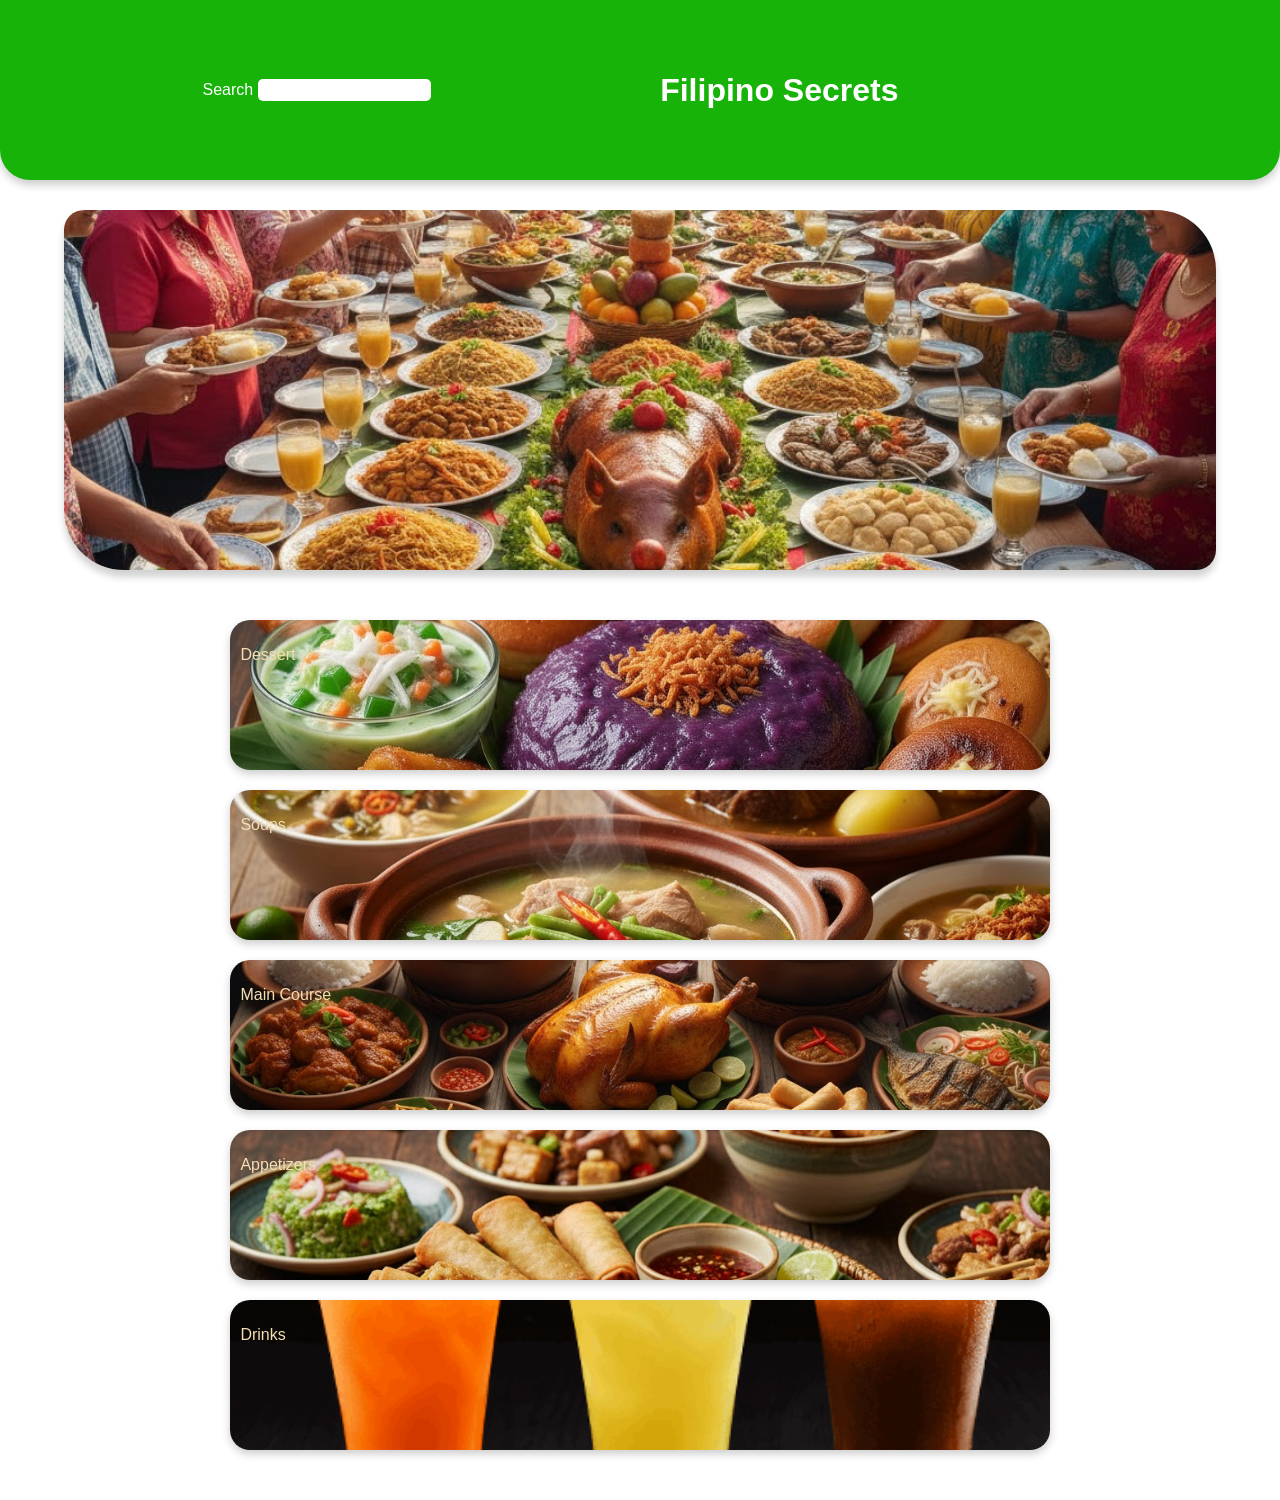
==== Index.html @ 4a8cf219 "added images" ====
<!DOCTYPE html>
<html lang="en">
<head>
    <meta charset="UTF-8">
    <meta name="viewport" content="width=device-width, initial-scale=1.0">
    <title>Homepage</title>
    <link rel="stylesheet" href="CSS/style.css">
</head>
<body>
    <div class="parent">
        <div class="title-section">
            <div class="header-inner-cont">
                <div class="search">
                    <label for="search">Search</label>
                    <input id="search" type="text">
                </div>
                <div class="title">
                    <div class="title-main-cont">
                        <h1>Filipino Secrets</h1>
                    </div>
                </div>
            </div>
        </div>
        <div class="image-header">
            <div class="image-container">
            </div>
        </div>
        <div class="types">
            <div class="types-main-container">
                <a class="link" href="Pages/dessert.html">
                    <div class="food-types">
                        <div class="D-Immage">
                            <p>Dessert</p>
                        </div>
                    </div>
                </a>
                <a class="link" href="Pages/Soups.html">
                    <div  class="food-types">
                        <div class="S-image">
                            <p>Soups</p>
                        </div>
                    </div>
                </a>
                <a class="link" href="Pages/Main_Course.html">
                    <div  class="food-types">
                        <div class="M-course">
                            <p>Main Course</p>  
                        </div>
                    </div>
                </a>
                <a class="link" href="Pages/Appetizers.html">
                    <div  class="food-types">
                        <div class="Appetizers">
                            <p>Appetizers</p>
                        </div>
                    </div>
                </a>
                <a class="link" href="Pages/Drinks.html">
                    <div  class="food-types">
                        <div class="Drinks">
                            <p>Drinks</p>
                        </div>
                    </div>
                </a>
            </div>
        </div>
    </div>
</body>
</html>
---- CSS/style.css ----
/* Reset default spacing */
body {
    margin: 0;
    padding: 0;
    font-family: sans-serif;
    background-color: white;
}

/* Parent container for the entire page */
.parent {
    min-height: 100vh;
}

/* Title section */
.title-section {
    text-align: center;
    width: 100%;
    height: 20vh;
    display: flex;
    align-items: center;
    box-shadow: 0px 5px 8px rgba(0,0,0,0.2);
    background-color: #17B309;
    color: white;
    border-radius: 0px 0px 30px 30px;
}
input:focus{
    outline: none;
}
.search input{
    border-style: none;
    border-radius: 5px;
    height: 20px;
}
.search{
    margin-left: 5px;
    align-content: center;
    flex-grow: 1;
    height: 10vh;
}
.header-inner-cont{
    gap: 3vw;
    display: flex;
    justify-content: center;
    align-items: center;
    width: 100%;
    padding: 0px 10px;
}
.title{
    flex-grow: 1;
    display: flex;
    justify-content: start;
}
.title-main-cont{
    flex-wrap: wrap;
    width: 40%;

}
.types{
    display: flex;
    gap: 2vw;
    padding: 30px 0px;
    justify-content: center;
}
.food-types{
    list-style-type: none;
    background-color: transparent;
    color: wheat;
    width: 100%;
    height: 150px;
    border-radius: 20px;
    box-shadow: 0 4px 8px rgba(0,0,0,0.2);
    transition: all 0.5s ease;   
    overflow: hidden;
}
.D-Immage{
    width: 100%;
    height: 100%;
    background-image: url("../Images/Dessert.jpg");
    background-size: cover;
    background-position: center;
    display: flex;
    align-items: flex-start;
    padding: 10px;
    box-shadow: 0 4px 8px rgba(0,0,0,0.2);
}
.S-image{
    width: 100%;
    height: 100%;
    background-image: url("../Images/Soups.jpg");
    background-size: cover;
    background-position: center;
    display: flex;
    align-items: flex-start;
    padding: 10px;
    box-shadow: 0 4px 8px rgba(0,0,0,0.2);
}
.M-course{
    width: 100%;
    height: 100%;
    background-image: url("../Images/Food-types.jpg");
    background-size: cover;
    background-position: center;
    display: flex;
    align-items: flex-start;
    padding: 10px;
    box-shadow: 0 4px 8px rgba(0,0,0,0.2);
}
.Appetizers{
    width: 100%;
    height: 100%;
    background-image: url("../Images/Appetizers2.jpg");
    background-size: cover;
    background-position: center;
    display: flex;
    align-items: flex-start;
    padding: 10px;
    box-shadow: 0 4px 8px rgba(0,0,0,0.2);
}
.Drinks{
    width: 100%;
    height: 100%;
    background-image: url("../Images/beverages-cover.png");
    background-size: cover;
    background-position: center;
    display: flex;
    align-items: flex-start;
    padding: 10px;
    box-shadow: 0 4px 8px rgba(0,0,0,0.2);
}
.types-main-container{
    justify-content: center;
    align-items: center;
    display: flex;
    flex-direction: column;
    padding: 20px;
    width: 80%;
    gap: 20px;
}
.food-types:hover{
    cursor: pointer;
    transform: scale(1.05);
}
.image-header{
    width: 100%;
    height: 40vh;
    margin-top: 30px;
    display: flex;
    justify-content: center;
}
.image-container{
    width: 90%;
    height: 100%;
    border-radius: 20px 60px ;
    background-image: url("../Images/Fiesta.jpg");
    background-size: cover;
    background-position: center;
    box-shadow: 0 7px 7px rgba(29, 29, 29, 0.2);
}
.link{
    text-decoration: none;
    min-width: 80%;
    display: flex;
    justify-content: center;
    flex-wrap: wrap;
}
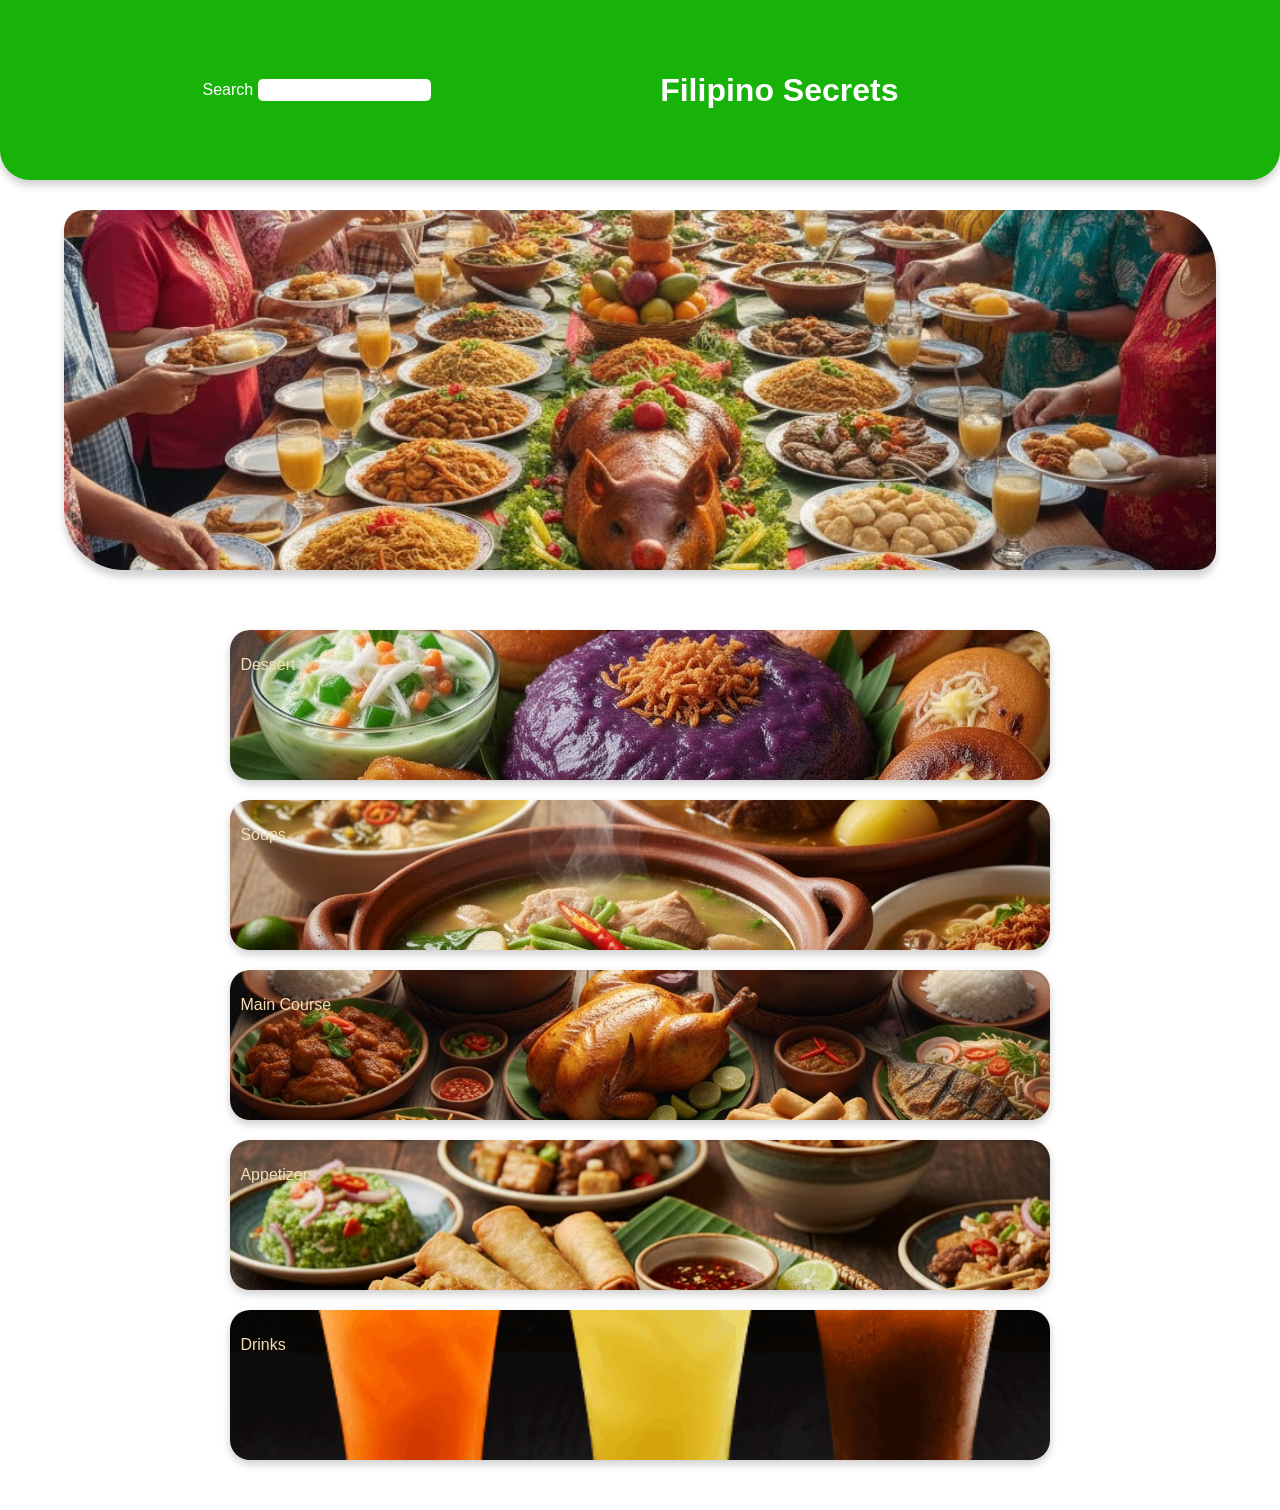
==== commit 667d7a6e: "added carousel effect and added php folder" ====
--- a/Index.html
+++ b/Index.html
@@ -5,6 +5,7 @@
     <meta name="viewport" content="width=device-width, initial-scale=1.0">
     <title>Homepage</title>
     <link rel="stylesheet" href="CSS/style.css">
+    
 </head>
 <body>
     <div class="parent">
@@ -21,8 +22,11 @@
                 </div>
             </div>
         </div>
-        <div class="image-header">
-            <div class="image-container">
+        <div class="Slider">
+            <div class="Slides">
+                <img class="Slide" src="./Images/Fiesta.jpg" alt="">
+                <img class="Slide" src="./Images/Dessert.jpg" alt="">
+                <img class="Slide" src="./Images/filipino_food.jpg" alt="">
             </div>
         </div>
         <div class="types">
@@ -66,4 +70,5 @@
         </div>
     </div>
 </body>
+<script src="./JavaScript/Slider.js"></script>
 </html>
--- a/CSS/style.css
+++ b/CSS/style.css
@@ -140,22 +140,35 @@
     cursor: pointer;
     transform: scale(1.05);
 }
-.image-header{
+.Slider{
     width: 100%;
     height: 40vh;
     margin-top: 30px;
     display: flex;
     justify-content: center;
+    padding-bottom: 10px;
 }
-.image-container{
+.Slides{
     width: 90%;
     height: 100%;
     border-radius: 20px 60px ;
-    background-image: url("../Images/Fiesta.jpg");
-    background-size: cover;
-    background-position: center;
+    position: relative;
+    overflow: hidden;
     box-shadow: 0 7px 7px rgba(29, 29, 29, 0.2);
 }
+.Slide{
+ width: 100%;
+ height: 100%;
+ object-fit: cover;
+ display: none;
+ position: absolute;
+ 
+}
+
+.displaySlide{
+    display: block;
+}
+
 .link{
     text-decoration: none;
     min-width: 80%;
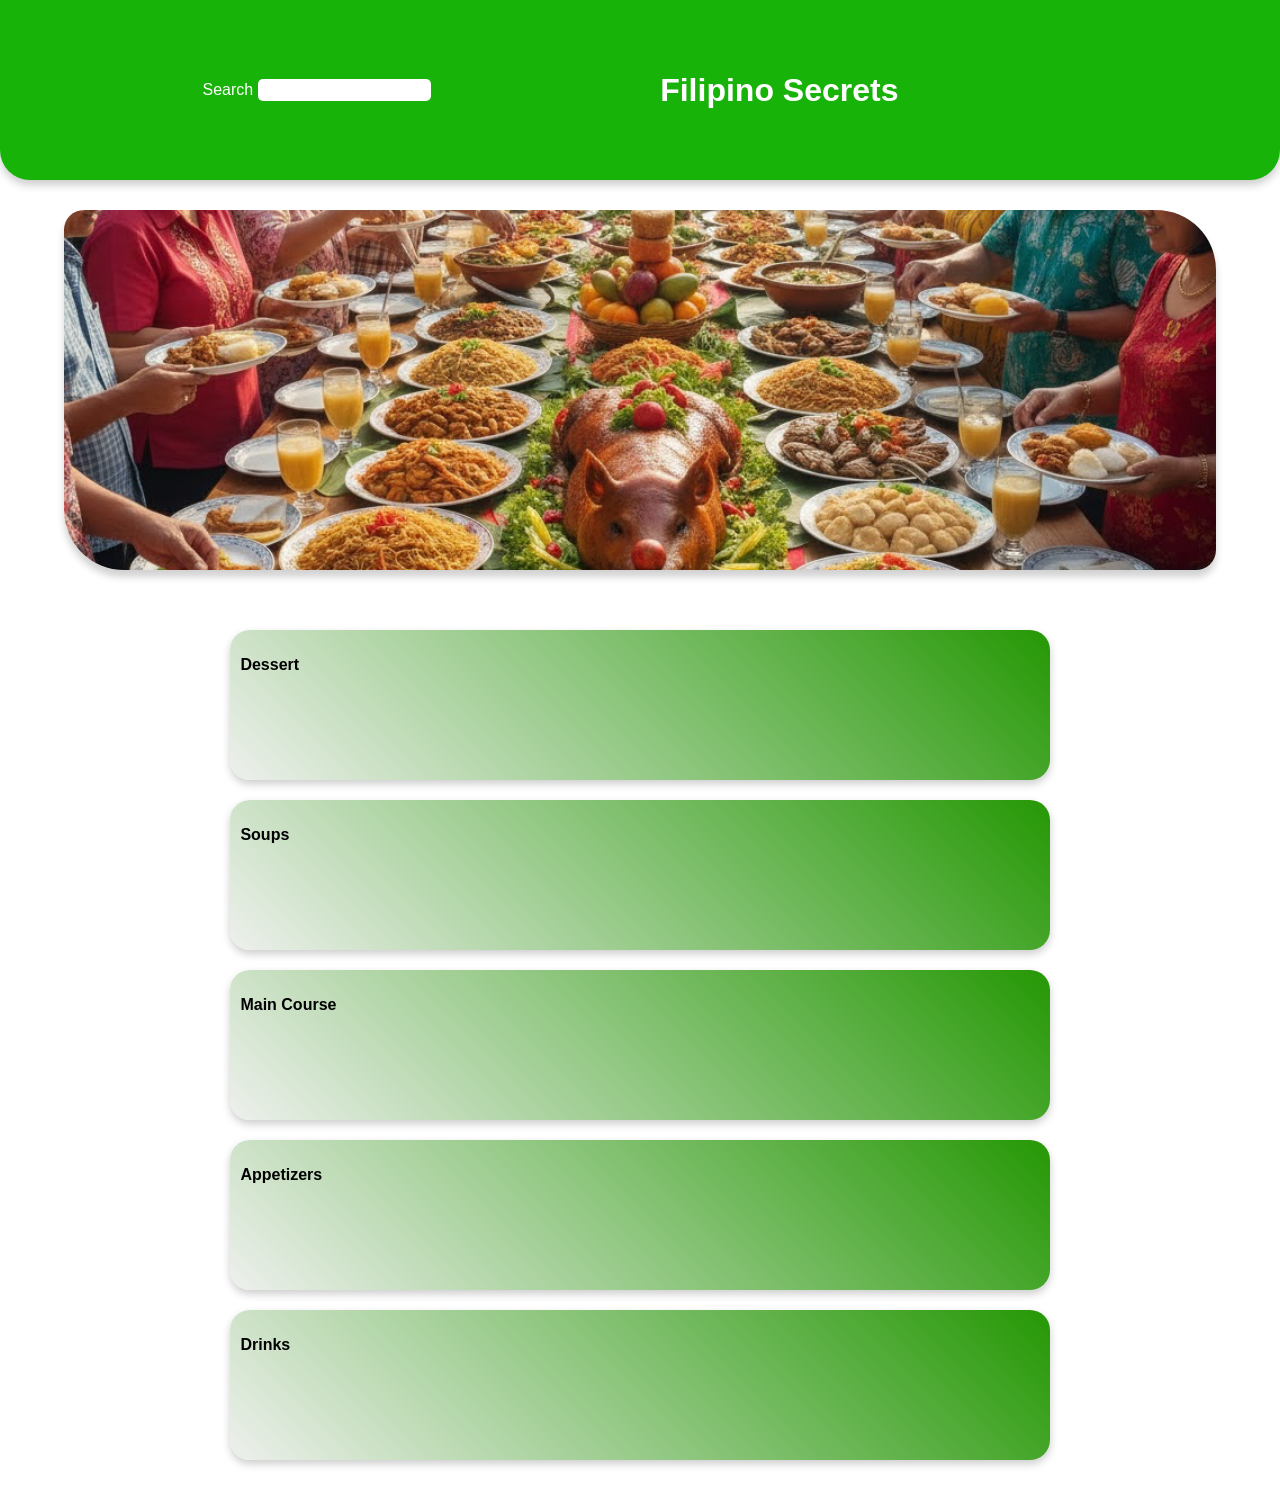
==== commit 5d66116f: "changing the html file to php file in order to work with sql, added some basic fetching and connecti" ====
--- a/Index.html
+++ b/Index.html
@@ -31,35 +31,35 @@
         </div>
         <div class="types">
             <div class="types-main-container">
-                <a class="link" href="Pages/dessert.html">
+                <a class="link" href="Pages/dessert.php">
                     <div class="food-types">
                         <div class="D-Immage">
                             <p>Dessert</p>
                         </div>
                     </div>
                 </a>
-                <a class="link" href="Pages/Soups.html">
+                <a class="link" href="Pages/Soups.php">
                     <div  class="food-types">
                         <div class="S-image">
                             <p>Soups</p>
                         </div>
                     </div>
                 </a>
-                <a class="link" href="Pages/Main_Course.html">
+                <a class="link" href="Pages/Main_Course.php">
                     <div  class="food-types">
                         <div class="M-course">
                             <p>Main Course</p>  
                         </div>
                     </div>
                 </a>
-                <a class="link" href="Pages/Appetizers.html">
+                <a class="link" href="Pages/Appetizers.php">
                     <div  class="food-types">
                         <div class="Appetizers">
                             <p>Appetizers</p>
                         </div>
                     </div>
                 </a>
-                <a class="link" href="Pages/Drinks.html">
+                <a class="link" href="Pages/Drinks.php">
                     <div  class="food-types">
                         <div class="Drinks">
                             <p>Drinks</p>
@@ -67,8 +67,11 @@
                     </div>
                 </a>
             </div>
+            
         </div>
+        <button class="to-top">to top</button>
     </div>
 </body>
 <script src="./JavaScript/Slider.js"></script>
+<script src="./JavaScript/toTop.js"></script>
 </html>
--- a/CSS/style.css
+++ b/CSS/style.css
@@ -64,7 +64,8 @@
 .food-types{
     list-style-type: none;
     background-color: transparent;
-    color: wheat;
+    color: black;
+    font-weight: bold;
     width: 100%;
     height: 150px;
     border-radius: 20px;
@@ -75,7 +76,7 @@
 .D-Immage{
     width: 100%;
     height: 100%;
-    background-image: url("../Images/Dessert.jpg");
+    background-image: linear-gradient(45deg, #F2F2F2, #219600);
     background-size: cover;
     background-position: center;
     display: flex;
@@ -86,7 +87,7 @@
 .S-image{
     width: 100%;
     height: 100%;
-    background-image: url("../Images/Soups.jpg");
+    background-image: linear-gradient(45deg, #F2F2F2, #219600);
     background-size: cover;
     background-position: center;
     display: flex;
@@ -97,7 +98,7 @@
 .M-course{
     width: 100%;
     height: 100%;
-    background-image: url("../Images/Food-types.jpg");
+    background-image: linear-gradient(45deg, #F2F2F2, #219600);
     background-size: cover;
     background-position: center;
     display: flex;
@@ -108,7 +109,7 @@
 .Appetizers{
     width: 100%;
     height: 100%;
-    background-image: url("../Images/Appetizers2.jpg");
+    background-image: linear-gradient(45deg, #F2F2F2, #219600);
     background-size: cover;
     background-position: center;
     display: flex;
@@ -119,7 +120,7 @@
 .Drinks{
     width: 100%;
     height: 100%;
-    background-image: url("../Images/beverages-cover.png");
+    background-image: linear-gradient(45deg, #F2F2F2, #219600);
     background-size: cover;
     background-position: center;
     display: flex;
@@ -175,4 +176,23 @@
     display: flex;
     justify-content: center;
     flex-wrap: wrap;
+}
+.to-top{
+    color: black;
+    font-size: 20px;
+    position: fixed;
+    bottom: 20px;
+    right: 20px;
+    border-radius: 20px;
+    border: none;
+    background-color: beige;
+    padding: 10px;
+    cursor: pointer;
+    opacity: 0;
+    pointer-events: none;
+}
+
+.to-top.active{
+    pointer-events: auto;
+    opacity: 1;
 }
